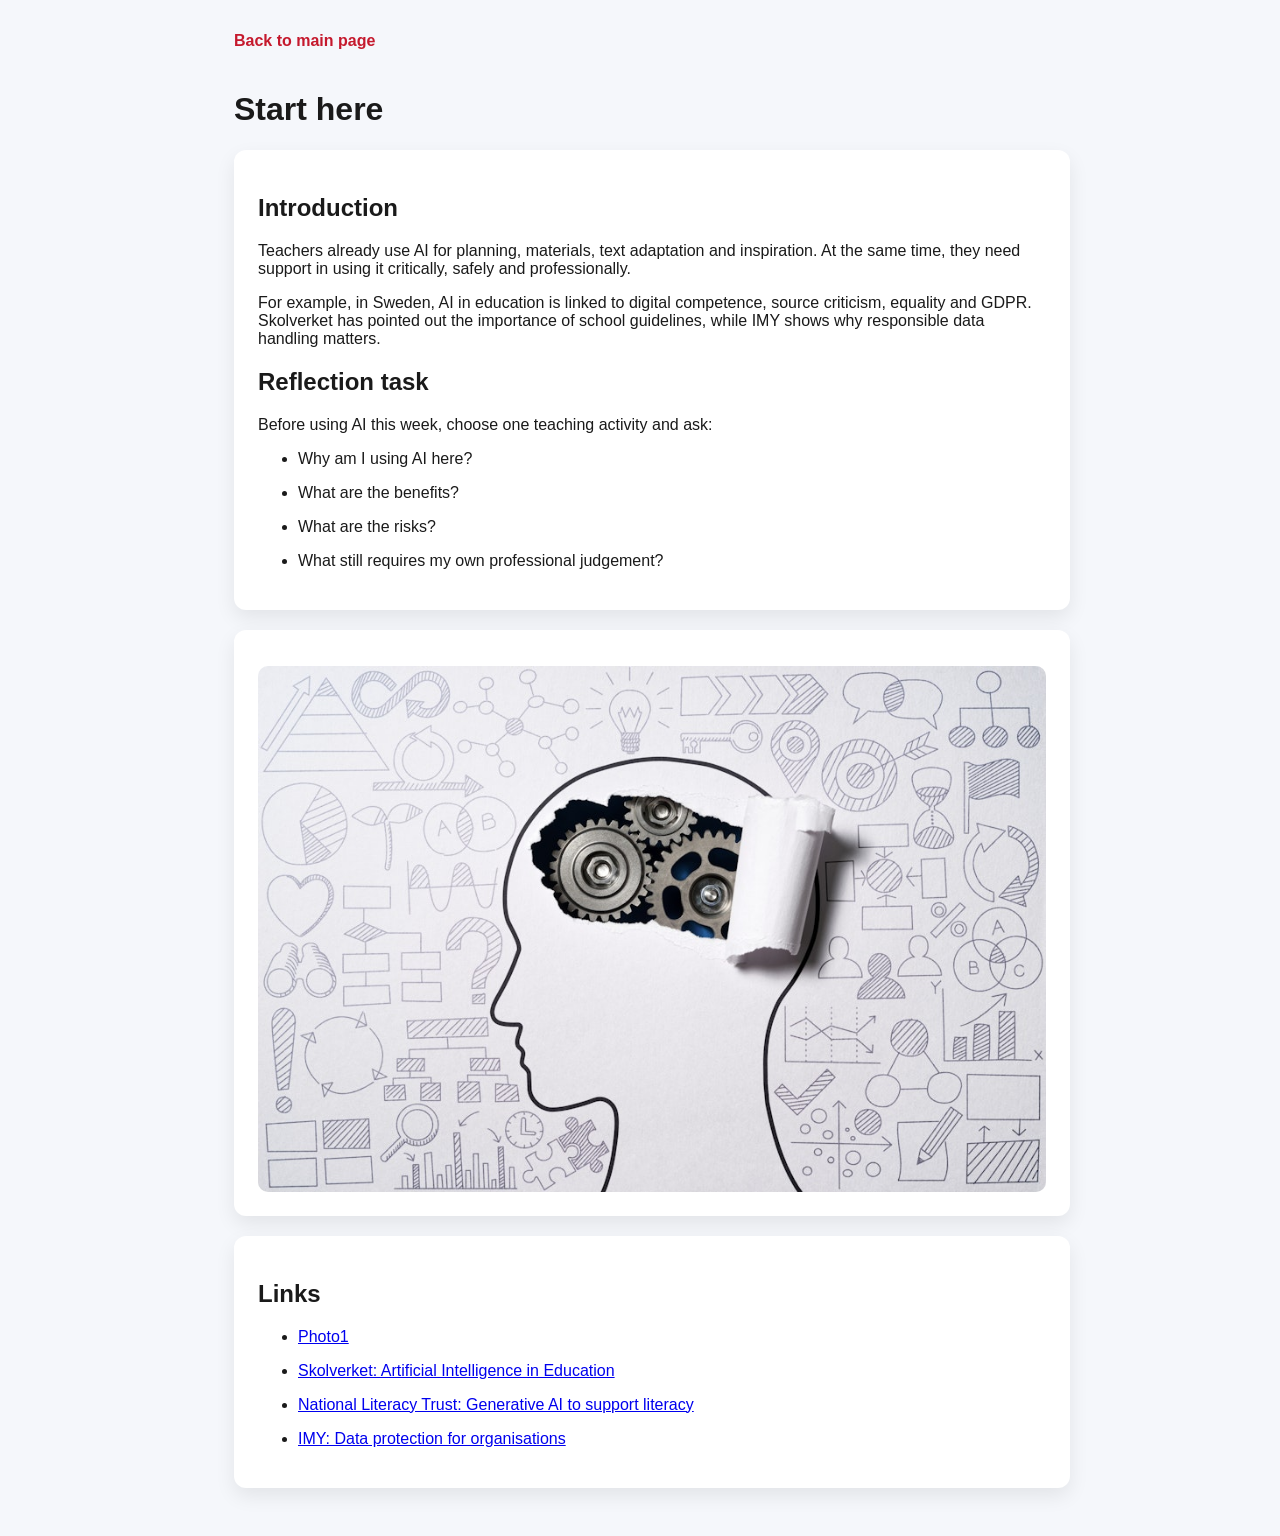
==== section1.html @ db86aaa0 "Add files via upload" ====
<!DOCTYPE html>
<html>
<head>
  <meta charset="UTF-8">
  <title>Start here</title>
  <link rel="stylesheet" href="style.css">
</head>
<body class="section-page">
  <div class="section-wrapper">
    <a class="back-link" href="index.html">Back to main page</a>
    <h1>Start here</h1>

    <div class="section-card">
      <h2>Introduction</h2>
      <p>Teachers already use AI for planning, materials, text adaptation and inspiration. At the same time, they need support in using it critically, safely and professionally.</p>
      <p>For example, in Sweden, AI in education is linked to digital competence, source criticism, equality and GDPR. Skolverket has pointed out the importance of school guidelines, while IMY shows why responsible data handling matters.</p>
      <h2>Reflection task</h2>
      <p>Before using AI this week, choose one teaching activity and ask:</p>
      <ul>
        <li>Why am I using AI here?</li>
        <li>What are the benefits?</li>
        <li>What are the risks?</li>
        <li>What still requires my own professional judgement?</li>
      </ul>
    </div>

    <div class="section-card">
      <img src="What Is Critical Thinking-132e36dc-b1ac-4915-acee-bb2e3a142fd0.jpg" alt="Example image" class="section-image">
    </div>

    <div class="section-card">
      <h2>Links</h2>
      <ul>
        <li><a href="https://nova-live.imgix.net//What%20Is%20Critical%20Thinking-132e36dc-b1ac-4915-acee-bb2e3a142fd0.jpg?w=900&fit=crop&fill=solid&fill-color=transparent">Photo1</a></li>
        <li><a href="https://www.skolverket.se/download/18.6dc18b1c191bf47e55754/1725545910282/Artificial%20Intelligence%20in%20Education%20%E2%80%93%20a%20short%20summary%20in%20English.pdf" target="_blank">Skolverket: Artificial Intelligence in Education</a></li>
        <li><a href="https://literacytrust.org.uk/research-services/research-reports/young-people-and-teachers-use-of-generative-ai-to-support-literacy-in-2025/" target="_blank">National Literacy Trust: Generative AI to support literacy</a></li>
        <li><a href="https://www.imy.se/en/organisations/data-protection/" target="_blank">IMY: Data protection for organisations</a></li>
      </ul>
    </div>
  </div>
</body>
</html>
---- style.css ----
.section-page {
  font-family: Arial, Helvetica, sans-serif;
  background-color: #f5f7fb;
  color: #1a1a1a;
  margin: 0;
}

.panel_gora {
  max-width: 900px;
  margin: 0 auto 24px;
  display: flex;
  flex-direction: row;
  align-items: center;
  justify-content: center;
  gap: 24px;
  text-align: center;
  font-size: larger;
  color: #C5192D;
}


.panel_gora_img {
  width: 80px;
  height: auto;
  border-radius: 8px;
}

.opis {
  max-width: 900px;
  margin: 24px auto 0;
}

.kafelki_gora {
  display: flex;
  gap: 20px;
  flex-wrap: wrap;
  justify-content: center;
  margin-top: 24px;
  color: #ffffff;
}

.kafelek1, .kafelek2, .kafelek3 {
  width: 250px;
  height: 150px;
  padding: 16px;
  box-sizing: border-box;
  border-radius: 8px;
  display: flex;
  align-items: center;
  justify-content: center;
  font-size: larger;
  background-color: #C5192D;
  cursor: pointer;
  position: relative;
  overflow: hidden;
  transition: transform 0.2s ease, box-shadow 0.2s ease;
  text-decoration: none;
  color: #ffffff;
}

.kafelki_dol {
  display: flex;
  gap: 20px;
  flex-wrap: wrap;
  justify-content: center;
  margin-top: 24px;
  color: #ffffff;
}

.kafelek4, .kafelek5, .kafelek6 {
  width: 250px;
  height: 150px;
  padding: 16px;
  box-sizing: border-box;
  border-radius: 8px;
  display: flex;
  align-items: center;
  justify-content: center;
  font-size: larger;
  background-color: #C5192D;
  cursor: pointer;
  position: relative;
  overflow: hidden;
  transition: transform 0.2s ease, box-shadow 0.2s ease;
  text-decoration: none;
  color: #ffffff;
}

.kafelek1:hover, .kafelek2:hover, .kafelek3:hover,
.kafelek4:hover, .kafelek5:hover, .kafelek6:hover {
  transform: scale(1.08);
  box-shadow: 0 10px 24px rgba(0, 0, 0, 0.2);
}

.kafelek h3 {
  margin: 0;
  width: 100%;
  text-align: center;
}

.links {
  max-width: 900px;
  margin: 24px auto 0;
}

.section-wrapper {
  max-width: 900px;
  margin: 0 auto;
  box-sizing: border-box;
  padding: 32px 20px 48px 44px;
}

.back-link {
  display: inline-block;
  margin-bottom: 20px;
  color: #C5192D;
  text-decoration: none;
  font-weight: bold;
}

.section-card {
  background-color: #ffffff;
  border-radius: 12px;
  padding: 24px;
  margin-top: 20px;
  box-shadow: 0 8px 20px rgba(0, 0, 0, 0.08);
}

.section-card li:not(:last-child) {
  margin-bottom: 1em;
}

.section-image {
  display: block;
  max-width: 100%;
  height: auto;
  border-radius: 10px;
  margin-top: 12px;
}
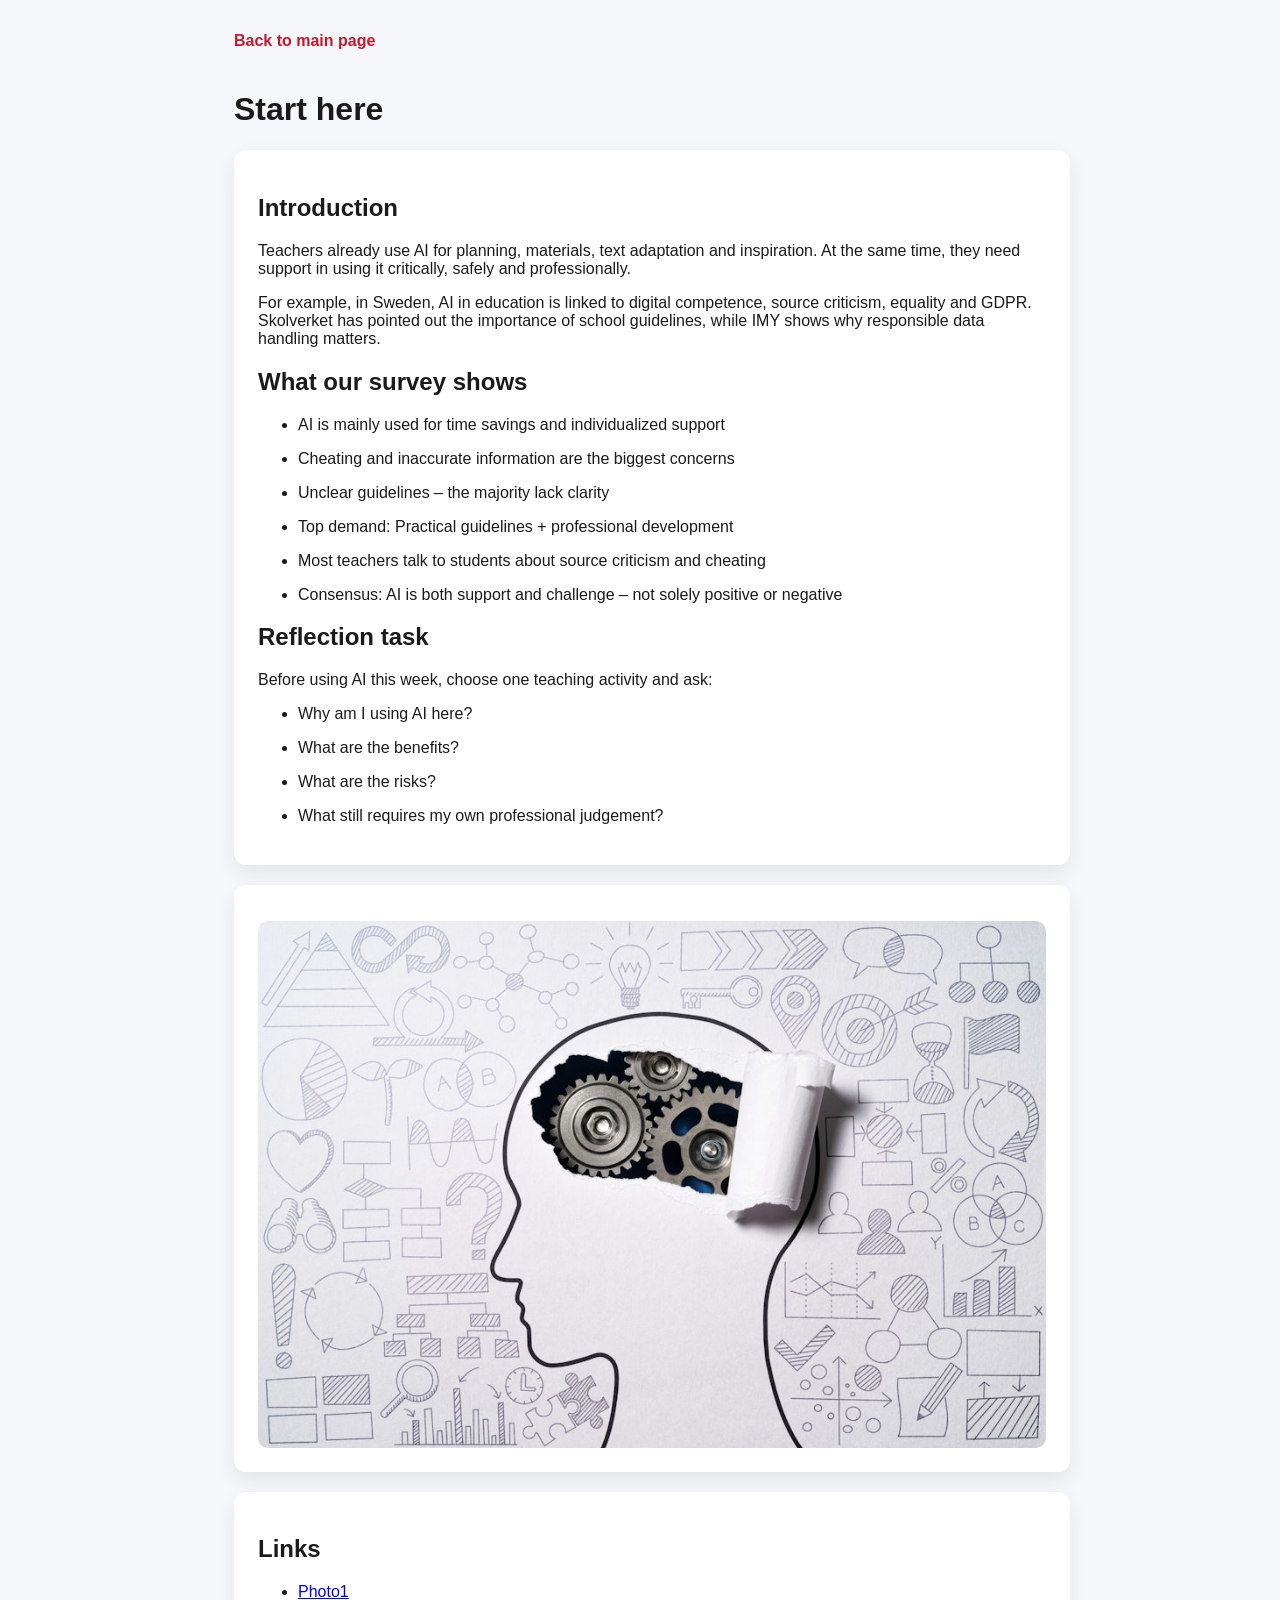
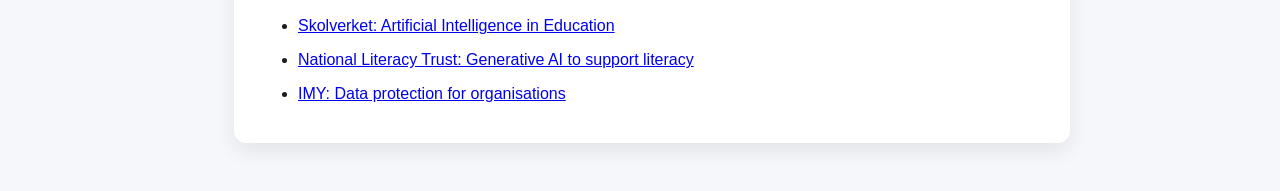
==== commit 8537f79c: "Update section1.html" ====
--- a/section1.html
+++ b/section1.html
@@ -14,6 +14,15 @@
       <h2>Introduction</h2>
       <p>Teachers already use AI for planning, materials, text adaptation and inspiration. At the same time, they need support in using it critically, safely and professionally.</p>
       <p>For example, in Sweden, AI in education is linked to digital competence, source criticism, equality and GDPR. Skolverket has pointed out the importance of school guidelines, while IMY shows why responsible data handling matters.</p>
+      <h2>What our survey shows</h2>
+      <ul>
+        <li>AI is mainly used for time savings and individualized support</li>
+        <li>Cheating and inaccurate information are the biggest concerns</li>
+        <li>Unclear guidelines – the majority lack clarity</li>
+        <li>Top demand: Practical guidelines + professional development</li>
+        <li>Most teachers talk to students about source criticism and cheating</li>
+        <li>Consensus: AI is both support and challenge – not solely positive or negative</li>
+      </ul>
       <h2>Reflection task</h2>
       <p>Before using AI this week, choose one teaching activity and ask:</p>
       <ul>
